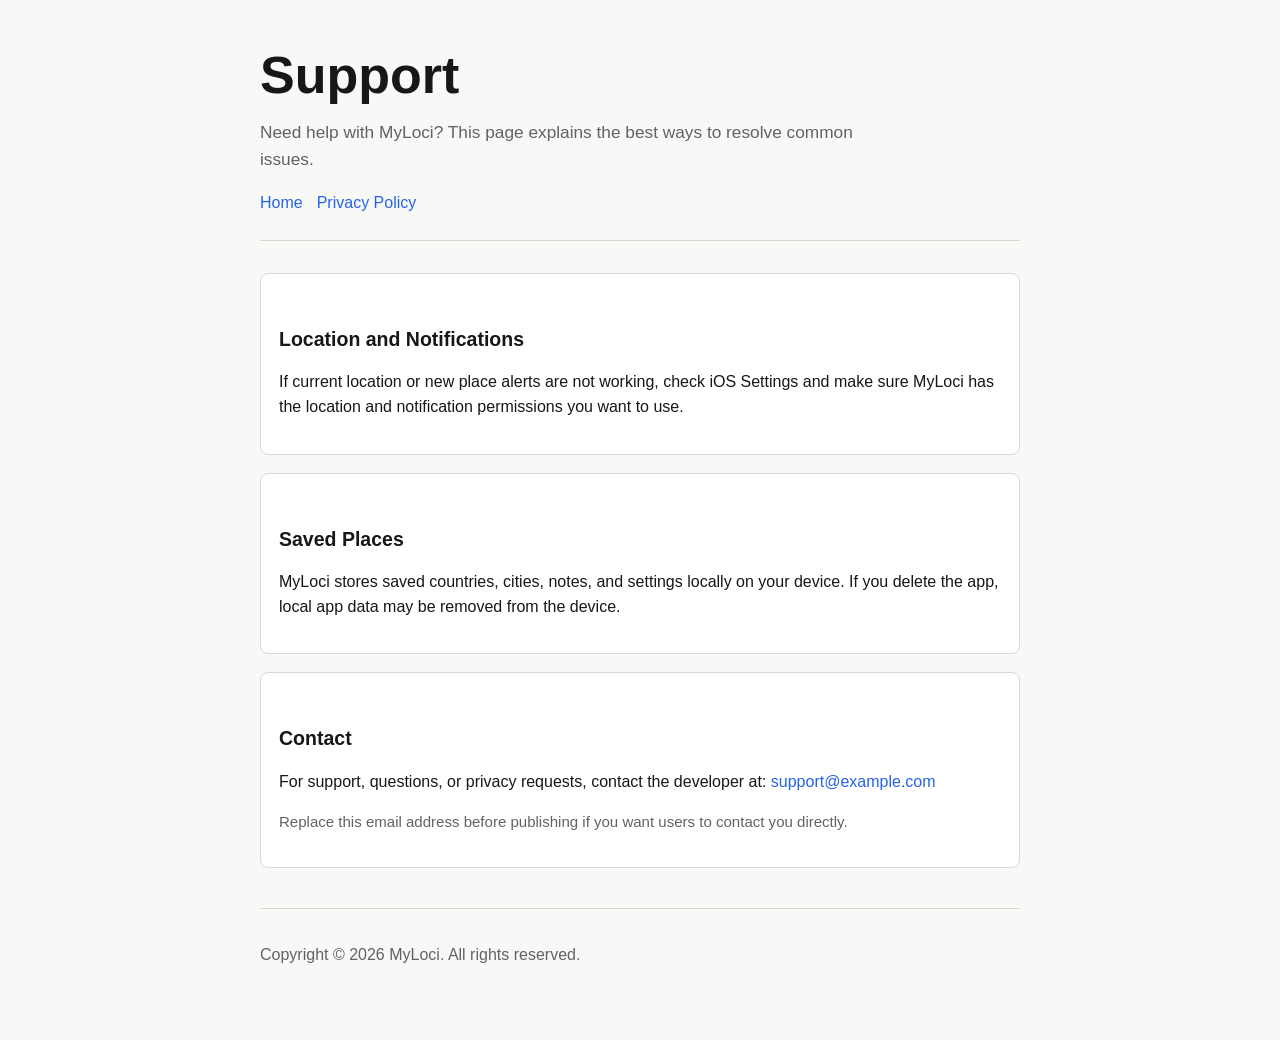
==== support/index.html @ 8e0c6d07 "Add files via upload Add MyLoci privacy and support site." ====
<!doctype html>
<html lang="en">
<head>
    <meta charset="utf-8">
    <meta name="viewport" content="width=device-width, initial-scale=1">
    <title>MyLoci Support</title>
    <meta name="description" content="Support information for the MyLoci iOS app.">
    <link rel="stylesheet" href="../styles.css">
</head>
<body>
    <main class="page">
        <header>
            <h1>Support</h1>
            <p class="lead">Need help with MyLoci? This page explains the best ways to resolve common issues.</p>
            <nav aria-label="Main navigation">
                <a href="../">Home</a>
                <a href="../privacy/">Privacy Policy</a>
            </nav>
        </header>

        <section class="card">
            <h2>Location and Notifications</h2>
            <p>If current location or new place alerts are not working, check iOS Settings and make sure MyLoci has the location and notification permissions you want to use.</p>
        </section>

        <section class="card">
            <h2>Saved Places</h2>
            <p>MyLoci stores saved countries, cities, notes, and settings locally on your device. If you delete the app, local app data may be removed from the device.</p>
        </section>

        <section class="card">
            <h2>Contact</h2>
            <p>For support, questions, or privacy requests, contact the developer at: <a href="mailto:support@example.com">support@example.com</a></p>
            <p class="meta">Replace this email address before publishing if you want users to contact you directly.</p>
        </section>

        <footer>
            <p>Copyright &copy; 2026 MyLoci. All rights reserved.</p>
        </footer>
    </main>
</body>
</html>
---- styles.css ----
:root {
    color-scheme: light dark;
    --background: #f8f8f6;
    --foreground: #171717;
    --muted: #5f6368;
    --border: #d8d8d2;
    --accent: #2563eb;
    --surface: #ffffff;
}

@media (prefers-color-scheme: dark) {
    :root {
        --background: #111111;
        --foreground: #f4f4f1;
        --muted: #b6b6ae;
        --border: #33332f;
        --accent: #7aa2ff;
        --surface: #191916;
    }
}

* {
    box-sizing: border-box;
}

html {
    font-family: -apple-system, BlinkMacSystemFont, "SF Pro Text", "Segoe UI", sans-serif;
    line-height: 1.55;
    background: var(--background);
    color: var(--foreground);
}

body {
    margin: 0;
}

.page {
    width: min(760px, calc(100% - 32px));
    margin: 0 auto;
    padding: 48px 0 56px;
}

header {
    border-bottom: 1px solid var(--border);
    margin-bottom: 32px;
    padding-bottom: 24px;
}

nav {
    display: flex;
    flex-wrap: wrap;
    gap: 14px;
    margin-top: 18px;
}

a {
    color: var(--accent);
    text-decoration: none;
}

a:hover {
    text-decoration: underline;
}

h1 {
    font-size: clamp(2rem, 6vw, 3.25rem);
    line-height: 1.04;
    margin: 0;
}

h2 {
    font-size: 1.22rem;
    margin: 32px 0 8px;
}

p,
li {
    font-size: 1rem;
}

.lead {
    color: var(--muted);
    font-size: 1.08rem;
    max-width: 620px;
}

.card {
    background: var(--surface);
    border: 1px solid var(--border);
    border-radius: 8px;
    padding: 18px;
    margin: 18px 0;
}

.meta {
    color: var(--muted);
    font-size: 0.94rem;
}

footer {
    border-top: 1px solid var(--border);
    color: var(--muted);
    margin-top: 40px;
    padding-top: 18px;
}
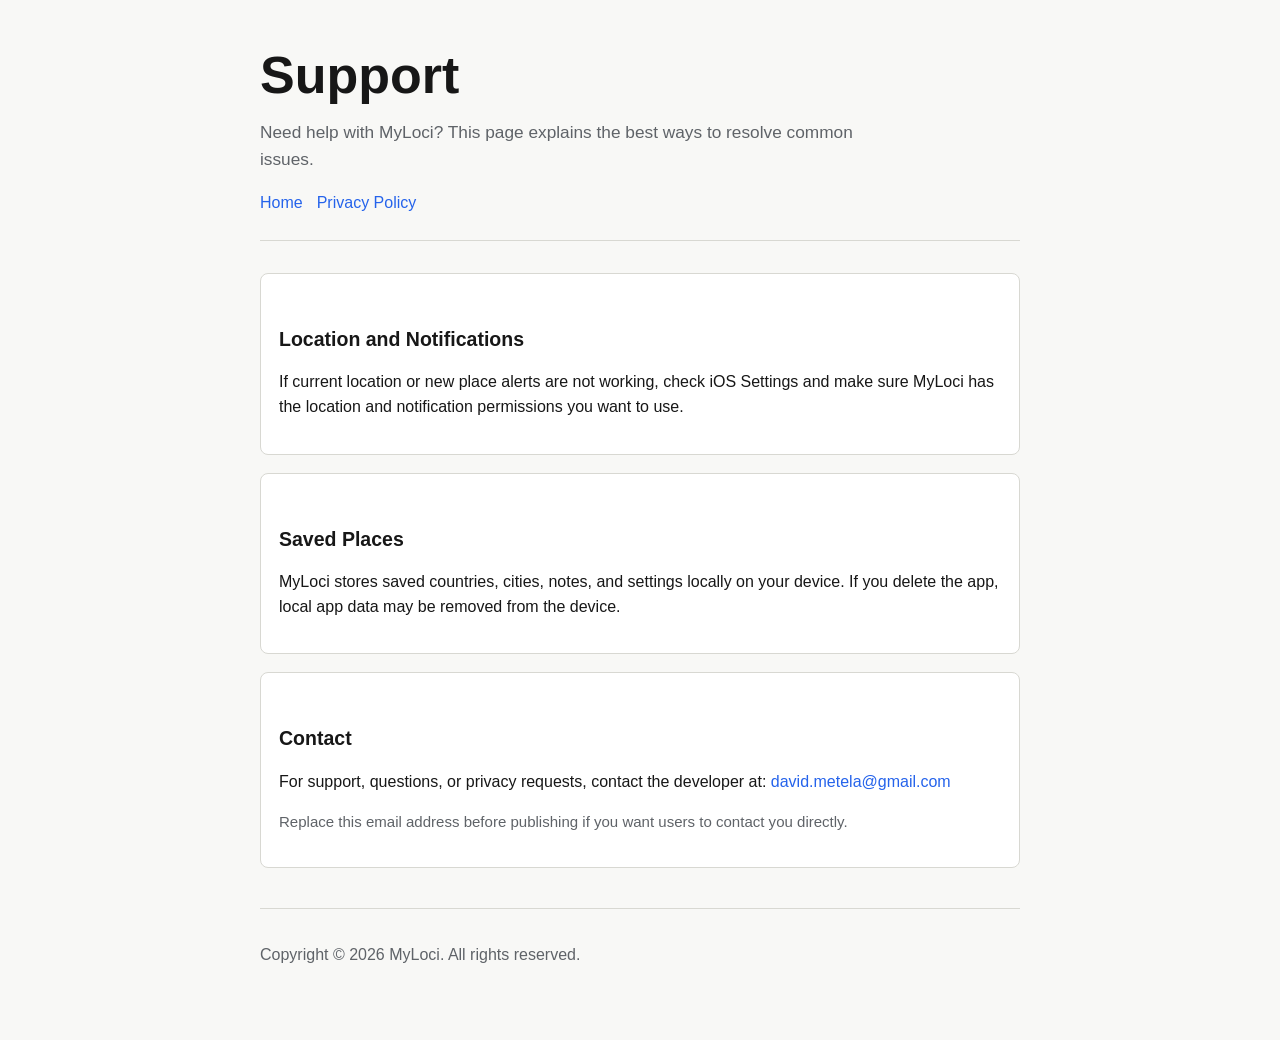
==== commit 620bc246: "Update index.html Edit support email" ====
--- a/support/index.html
+++ b/support/index.html
@@ -30,7 +30,7 @@
 
         <section class="card">
             <h2>Contact</h2>
-            <p>For support, questions, or privacy requests, contact the developer at: <a href="mailto:support@example.com">support@example.com</a></p>
+            <p>For support, questions, or privacy requests, contact the developer at: <a href="mailto:david.metela@gmail.com">david.metela@gmail.com</a></p>
             <p class="meta">Replace this email address before publishing if you want users to contact you directly.</p>
         </section>
 
